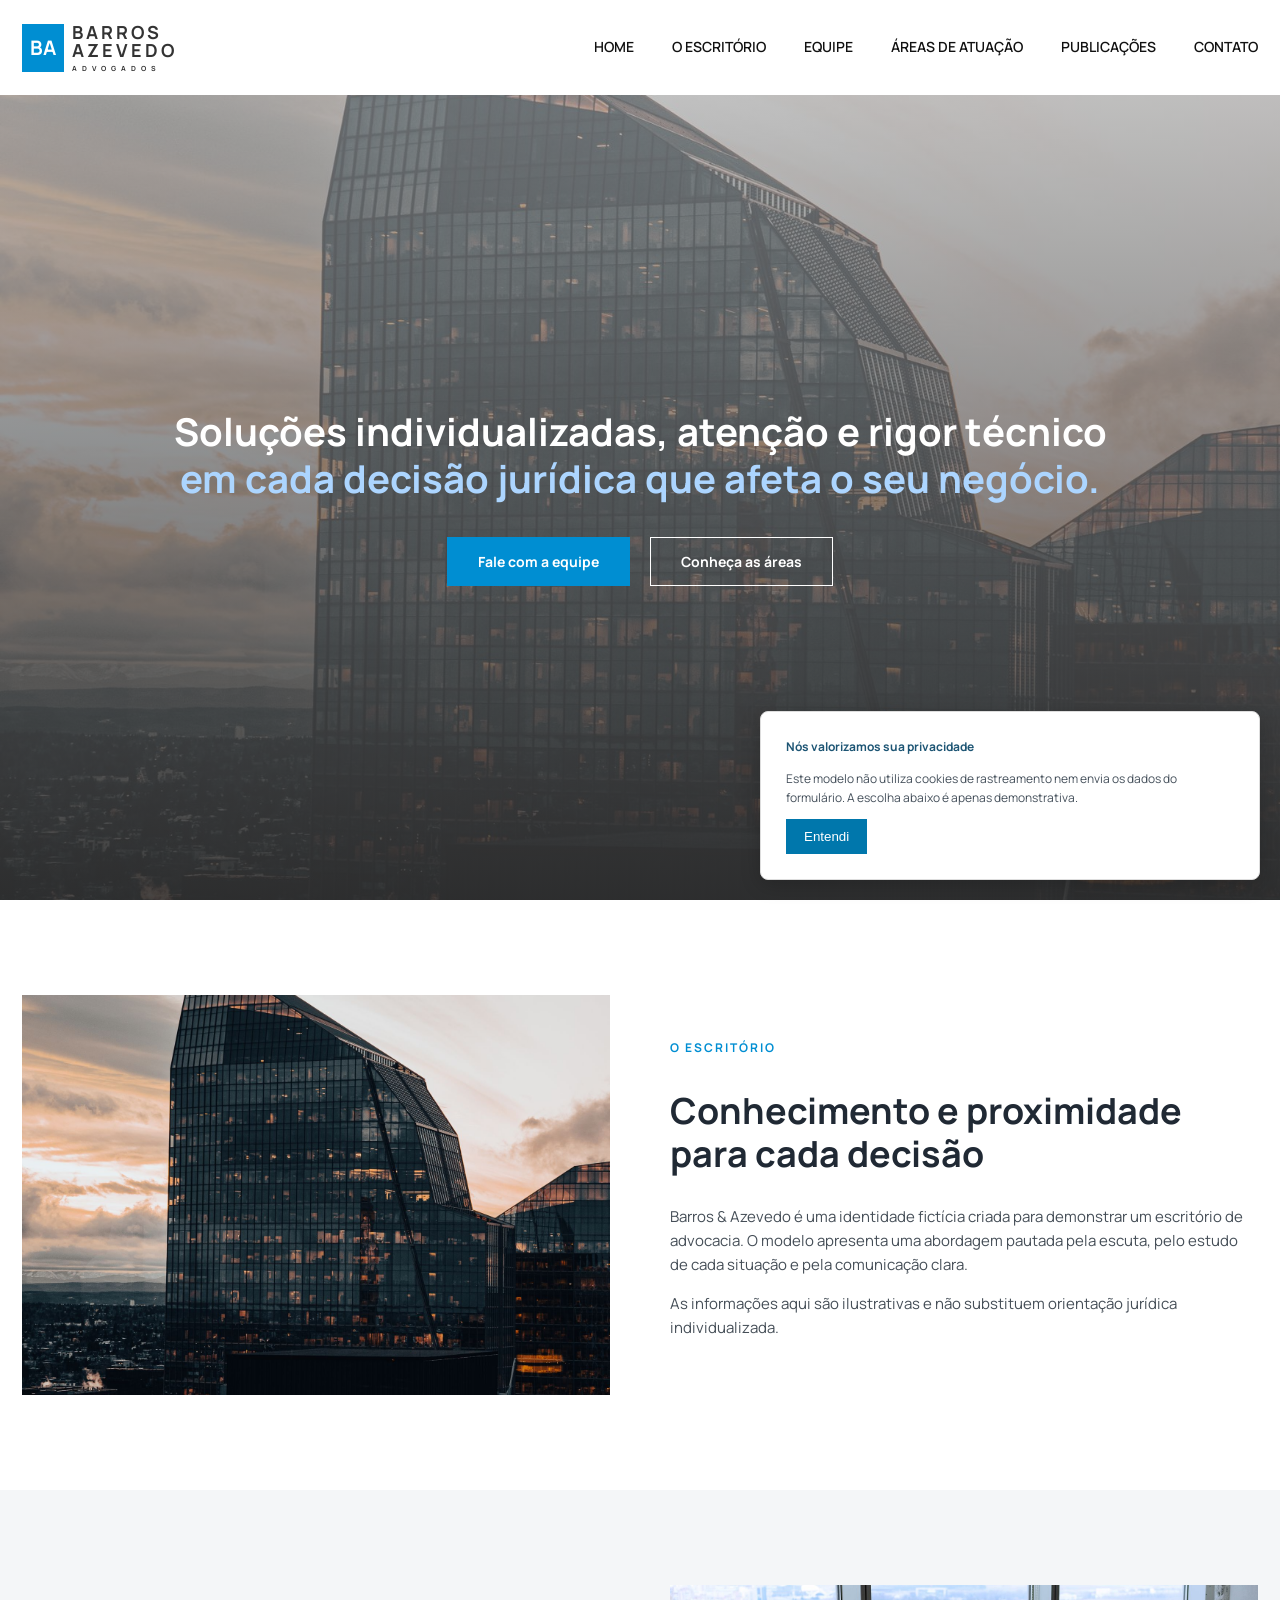
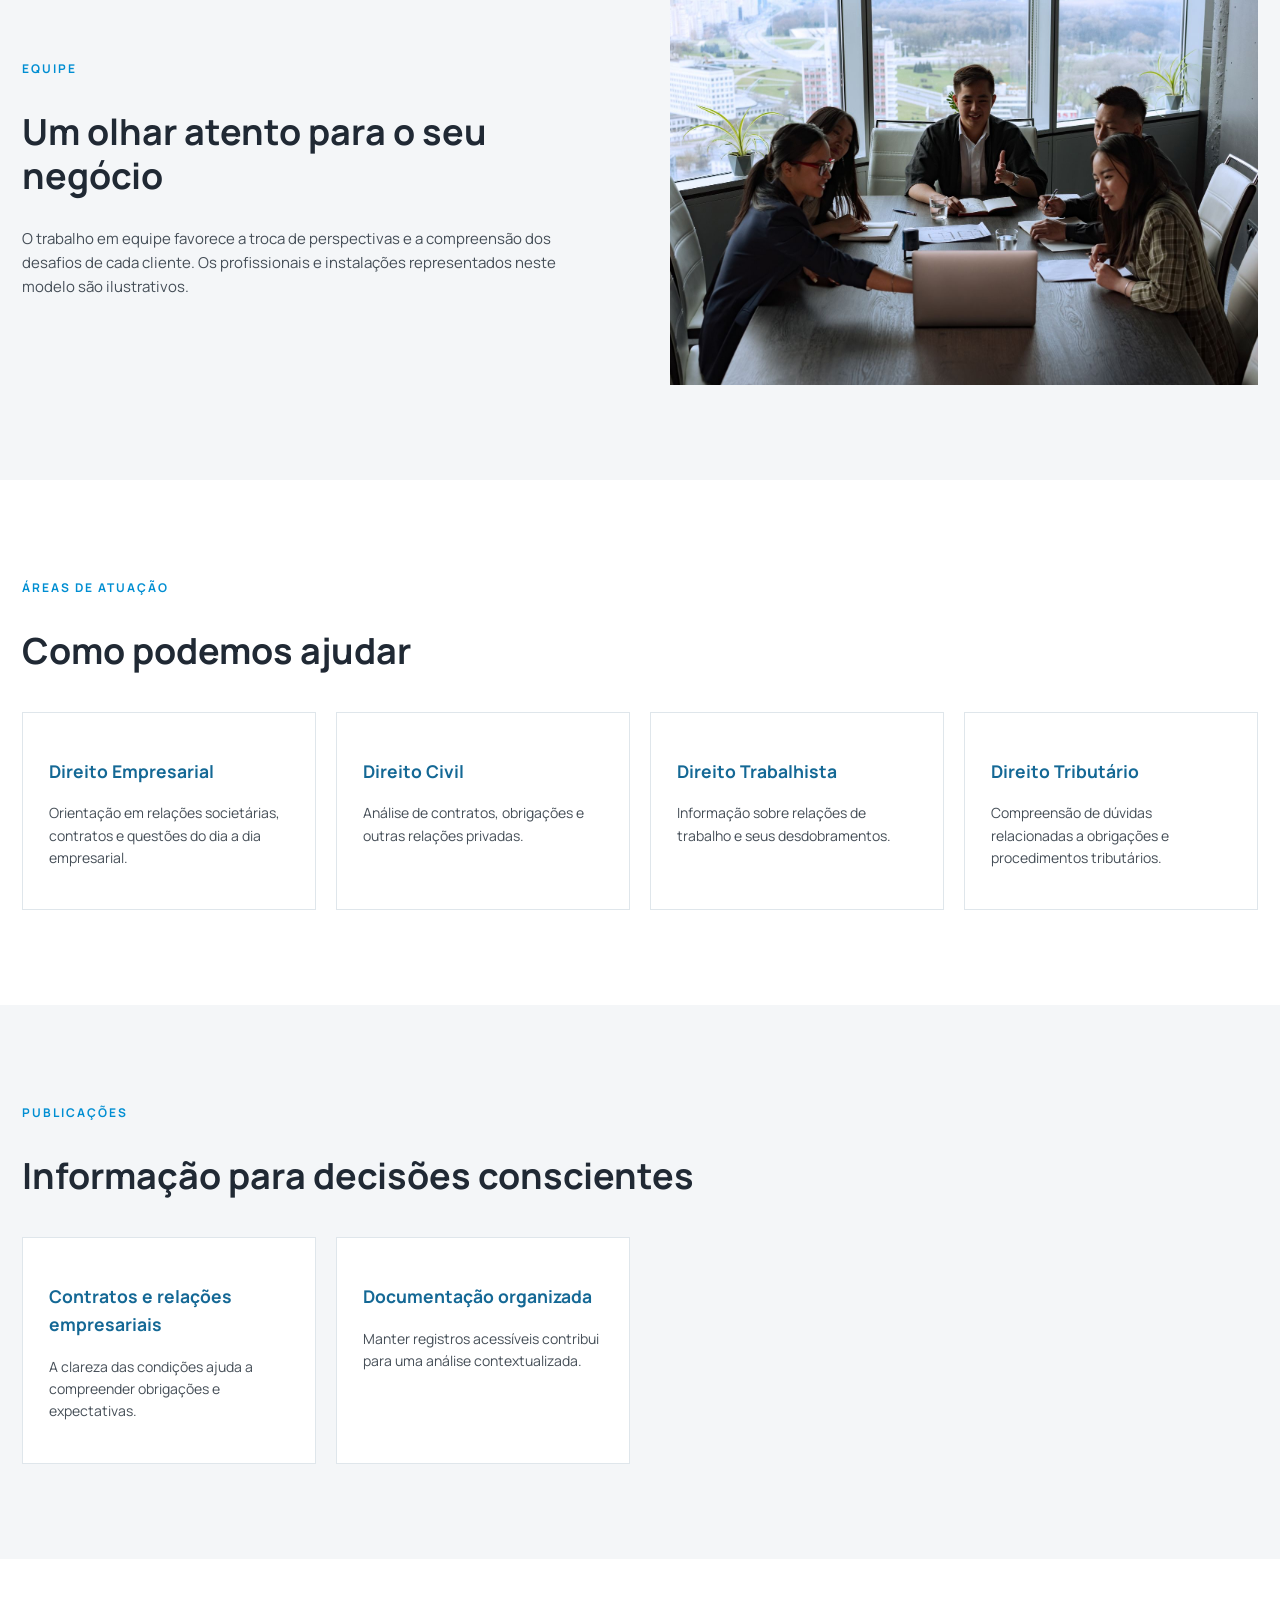
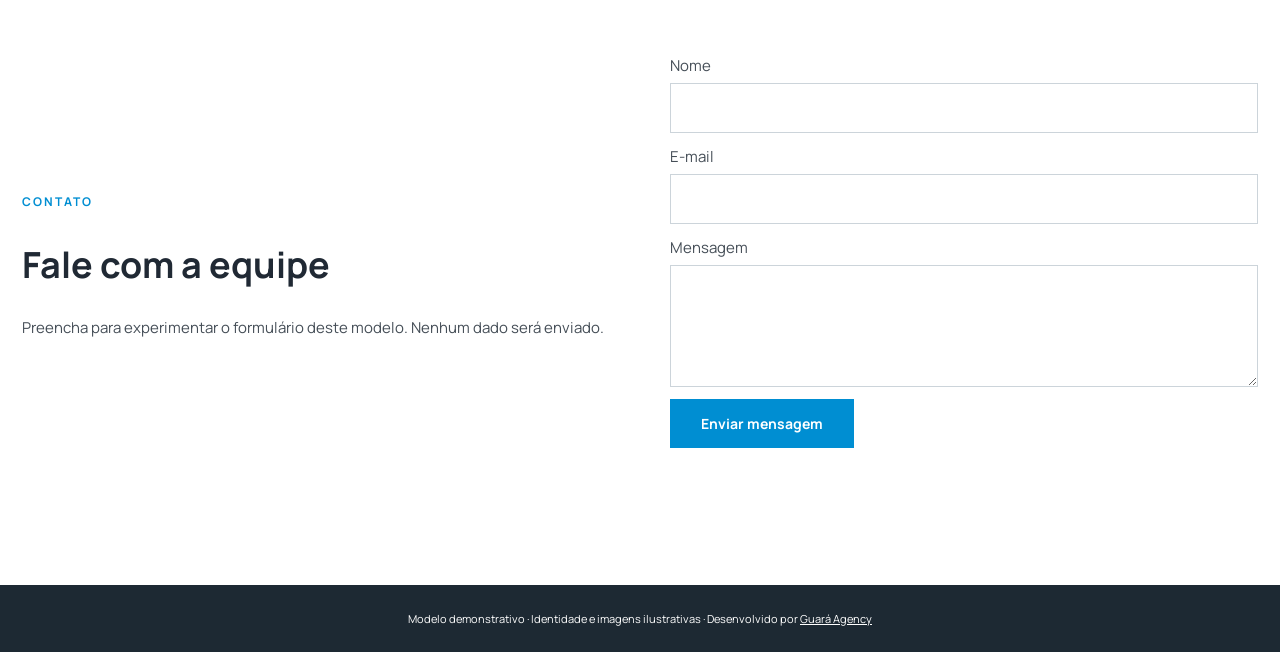
==== index.html @ d11b994a "Criar modelo de advocacia empresarial" ====
<!doctype html><html lang="pt-BR"><head><meta charset="utf-8"><meta name="viewport" content="width=device-width,initial-scale=1"><title>Barros &amp; Azevedo | Advogados</title><link href="https://fonts.googleapis.com/css2?family=Manrope:wght@400;500;600;700&display=swap" rel="stylesheet"><link rel="stylesheet" href="style.css"><script defer src="app.js"></script></head><body><header><div class="wrap nav"><a class="brand" href="#inicio"><b>BA</b><span>BARROS<br>AZEVEDO<small>ADVOGADOS</small></span></a><button class="menu" aria-expanded="false" aria-controls="links" aria-label="Abrir menu">☰</button><nav id="links"><a href="#inicio">HOME</a><a href="#escritorio">O ESCRITÓRIO</a><a href="#equipe">EQUIPE</a><a href="#atuacao">ÁREAS DE ATUAÇÃO</a><a href="#publicacoes">PUBLICAÇÕES</a><a href="#contato">CONTATO</a></nav></div></header><main id="inicio"><section class="hero"><div class="wrap"><h1>Soluções individualizadas, atenção e rigor técnico<br><span>em cada decisão jurídica que afeta o seu negócio.</span></h1><a class="btn" href="#contato">Fale com a equipe</a><a class="btn outline" href="#atuacao">Conheça as áreas</a></div></section><section id="escritorio" class="section"><div class="wrap split"><img src="assets/30702862.jpg" alt="Vista urbana, fotografia ilustrativa"><div><span class="eyebrow">O ESCRITÓRIO</span><h2>Conhecimento e proximidade para cada decisão</h2><p>Barros &amp; Azevedo é uma identidade fictícia criada para demonstrar um escritório de advocacia. O modelo apresenta uma abordagem pautada pela escuta, pelo estudo de cada situação e pela comunicação clara.</p><p>As informações aqui são ilustrativas e não substituem orientação jurídica individualizada.</p></div></div></section><section id="equipe" class="section pale"><div class="wrap split"><div><span class="eyebrow">EQUIPE</span><h2>Um olhar atento para o seu negócio</h2><p>O trabalho em equipe favorece a troca de perspectivas e a compreensão dos desafios de cada cliente. Os profissionais e instalações representados neste modelo são ilustrativos.</p></div><img src="assets/8101928.jpg" alt="Reunião profissional, fotografia ilustrativa"></div></section><section id="atuacao" class="section"><div class="wrap"><span class="eyebrow">ÁREAS DE ATUAÇÃO</span><h2>Como podemos ajudar</h2><div class="cards"><article><h3>Direito Empresarial</h3><p>Orientação em relações societárias, contratos e questões do dia a dia empresarial.</p></article><article><h3>Direito Civil</h3><p>Análise de contratos, obrigações e outras relações privadas.</p></article><article><h3>Direito Trabalhista</h3><p>Informação sobre relações de trabalho e seus desdobramentos.</p></article><article><h3>Direito Tributário</h3><p>Compreensão de dúvidas relacionadas a obrigações e procedimentos tributários.</p></article></div></div></section><section id="publicacoes" class="section pale"><div class="wrap"><span class="eyebrow">PUBLICAÇÕES</span><h2>Informação para decisões conscientes</h2><div class="cards"><article><h3>Contratos e relações empresariais</h3><p>A clareza das condições ajuda a compreender obrigações e expectativas.</p></article><article><h3>Documentação organizada</h3><p>Manter registros acessíveis contribui para uma análise contextualizada.</p></article></div></div></section><section id="contato" class="section"><div class="wrap split"><div><span class="eyebrow">CONTATO</span><h2>Fale com a equipe</h2><p>Preencha para experimentar o formulário deste modelo. Nenhum dado será enviado.</p></div><form><label>Nome<input name="nome" required></label><label>E-mail<input name="email" type="email" required></label><label>Mensagem<textarea rows="4" required></textarea></label><button class="btn">Enviar mensagem</button><p id="result" role="status"></p></form></div></section></main><footer>Modelo demonstrativo · Identidade e imagens ilustrativas · Desenvolvido por <a href="https://guaraagency.com.br/">Guará Agency</a></footer><aside id="notice" class="notice" aria-label="Aviso de privacidade"><b>Nós valorizamos sua privacidade</b><p>Este modelo não utiliza cookies de rastreamento nem envia os dados do formulário. A escolha abaixo é apenas demonstrativa.</p><button id="close-notice">Entendi</button></aside></body></html>
---- style.css ----
:root{--blue:#008ed2;--ink:#202934}*{box-sizing:border-box}html{scroll-behavior:smooth}body{margin:0;font:400 15px/1.6 Manrope,sans-serif;color:#454e57}a{color:inherit;text-decoration:none}.wrap{width:min(1250px,calc(100% - 44px));margin:auto}.nav{height:95px;display:flex;align-items:center;justify-content:space-between}.brand{display:flex;gap:8px;align-items:center;font:700 18px/1 Manrope;letter-spacing:3px;color:#333}.brand b{background:var(--blue);color:white;padding:14px 8px;font-size:20px;letter-spacing:0}.brand small{display:block;letter-spacing:5px;font-size:7px;margin-top:6px}nav{display:flex;gap:38px;color:#111;font-weight:600;font-size:14px}nav a:hover{color:var(--blue)}.menu{display:none}.hero{min-height:805px;background:linear-gradient(#aaa9,#333d),url('assets/30702862.jpg') center/cover;display:grid;place-items:center;color:white;text-align:center}.hero h1{font-size:clamp(31px,3vw,42px);line-height:1.2;margin:0 0 35px}.hero h1 span{color:#acd5ff}.btn{display:inline-block;border:1px solid var(--blue);background:var(--blue);color:white;padding:14px 30px;font:700 14px Manrope;cursor:pointer}.outline{background:transparent;border-color:white;margin-left:20px}.section{padding:95px 0}.split{display:grid;grid-template-columns:1fr 1fr;gap:60px;align-items:center}.split img{width:100%;height:400px;object-fit:cover}.eyebrow{color:var(--blue);font-size:12px;font-weight:700;letter-spacing:2px}.section h2{font-size:36px;color:var(--ink);line-height:1.2}.pale{background:#f4f6f8}.cards{display:grid;grid-template-columns:repeat(4,1fr);gap:20px;margin-top:40px}.cards article{border:1px solid #dfe6eb;padding:26px;background:white}.cards h3{color:#146895}.cards p{font-size:14px}form{display:grid;gap:12px}label{display:grid;gap:5px}input,textarea{font:inherit;padding:12px;border:1px solid #ccd4da}form button{width:max-content}footer{background:#1d2933;color:white;text-align:center;padding:25px;font-size:11px}footer a{text-decoration:underline}.notice{position:fixed;bottom:20px;right:20px;width:min(500px,calc(100% - 40px));background:white;padding:25px;border:1px solid #ddd;border-radius:8px;box-shadow:0 5px 20px #0003;font-size:12px;color:#45505b}.notice b{color:#1d5574}.notice button{background:#0077ac;color:white;border:0;padding:10px 18px;cursor:pointer}@media(max-width:800px){.nav{height:80px}.brand{font-size:14px}.menu{display:block;border:0;background:none;font-size:24px}nav{display:none;position:absolute;top:80px;left:0;right:0;background:white;z-index:3;flex-direction:column;gap:15px;padding:20px}nav.open{display:flex}.hero{min-height:650px}.hero h1{font-size:30px}.outline{margin:10px 0 0}.split,.cards{grid-template-columns:1fr;gap:20px}.section{padding:60px 0}.split img{height:280px}.section h2{font-size:30px}}@media(prefers-reduced-motion:reduce){html{scroll-behavior:auto}}
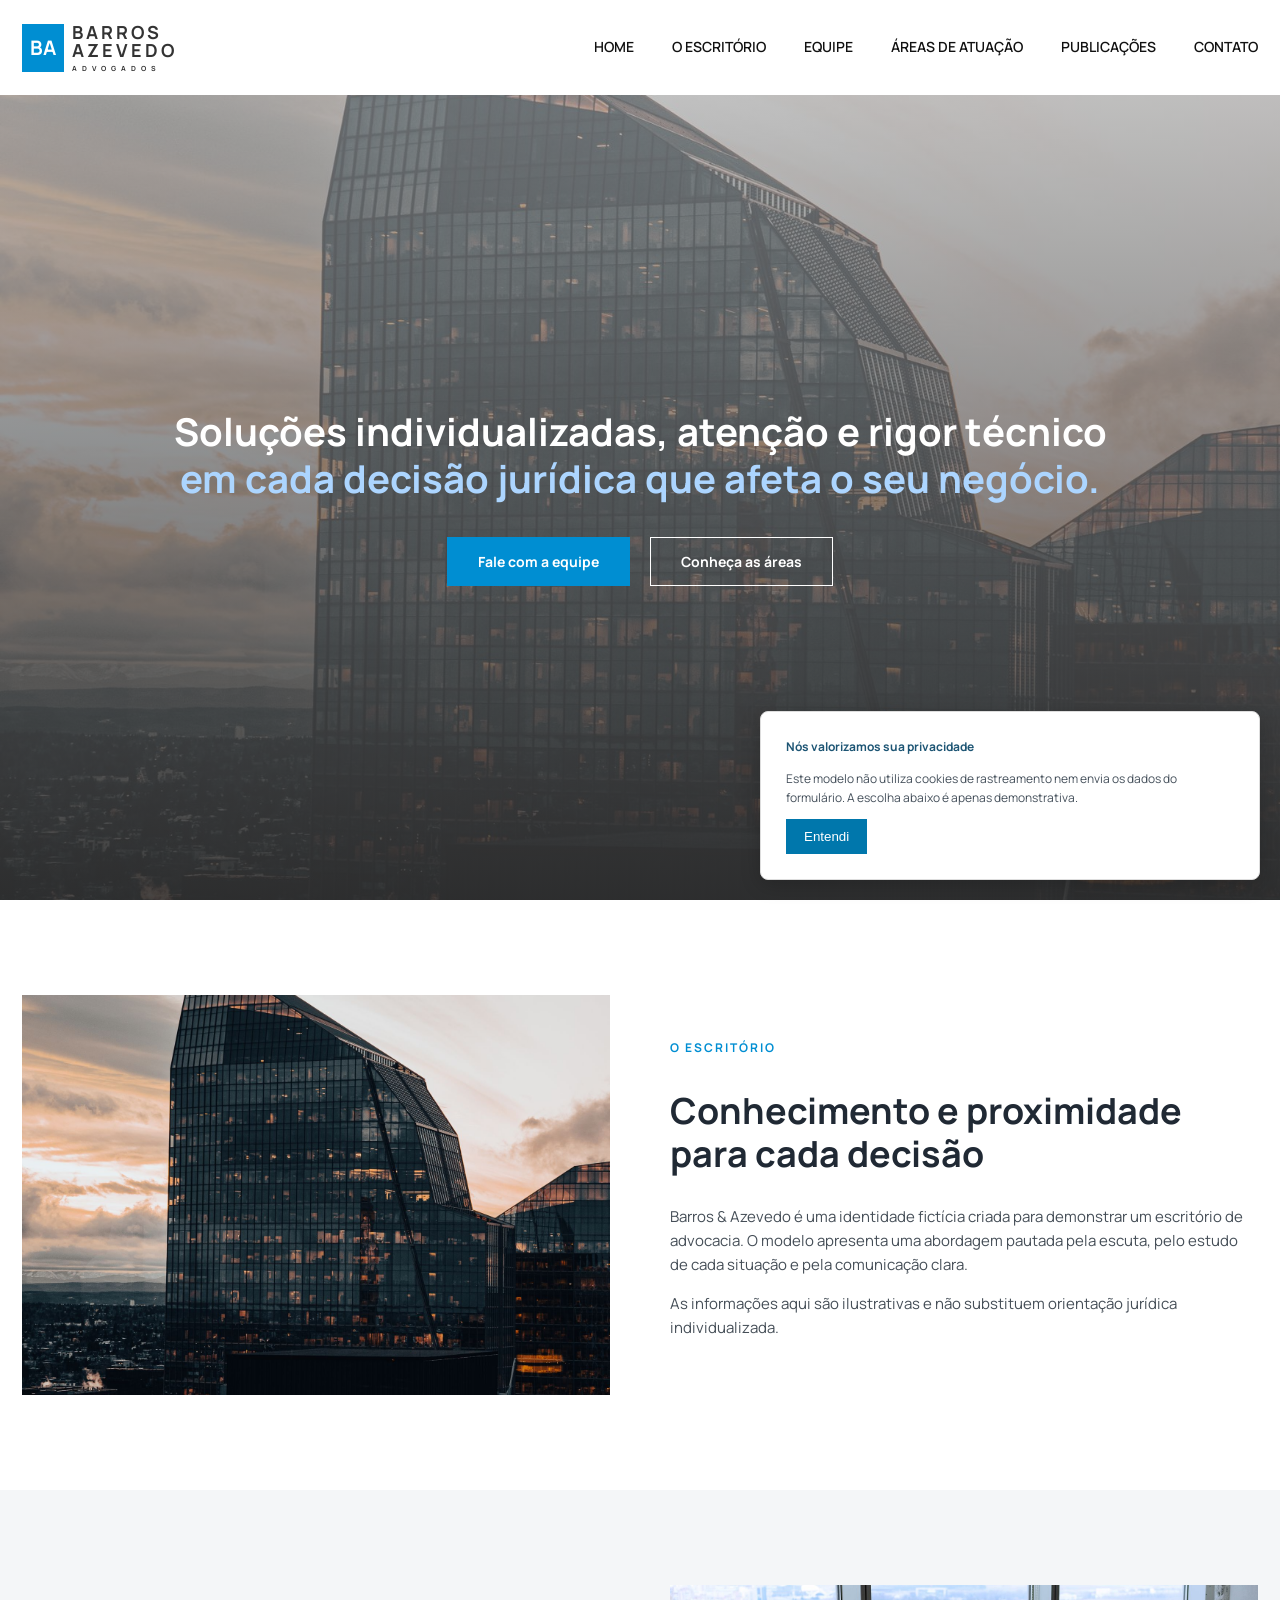
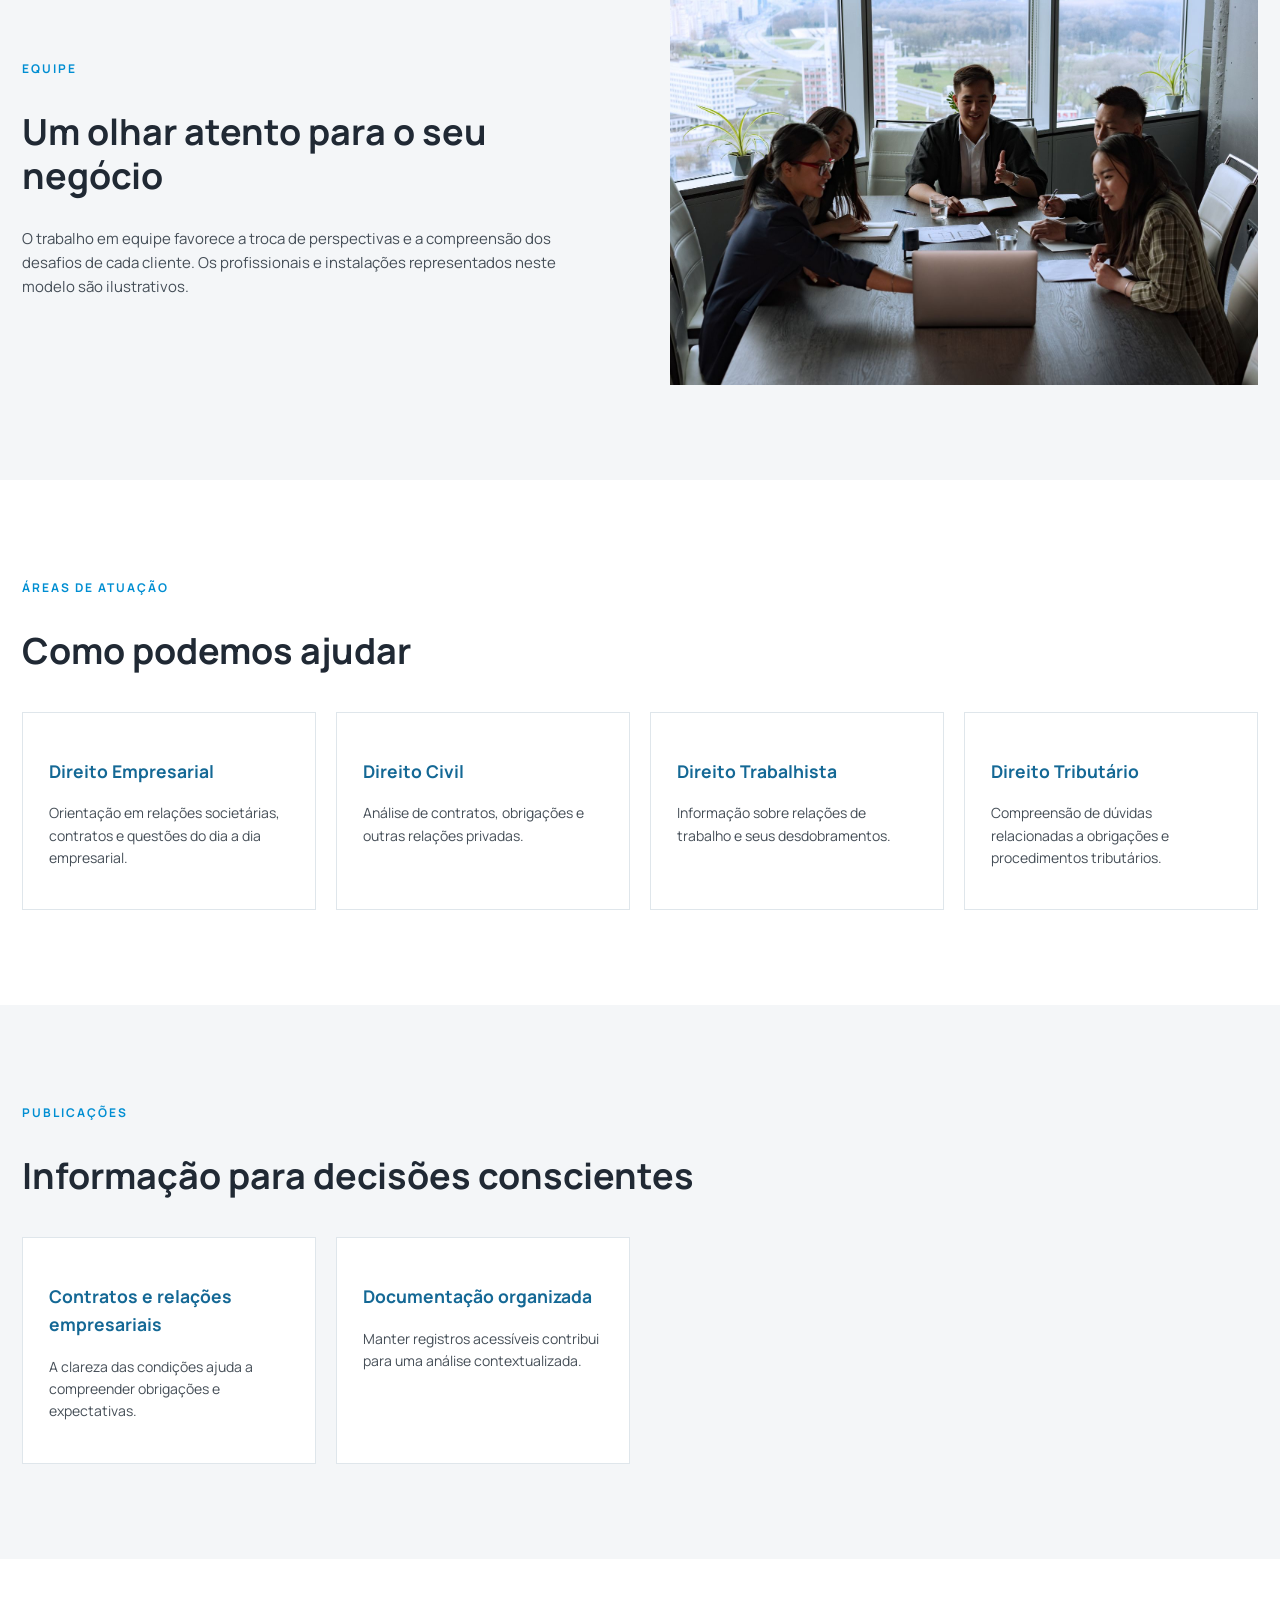
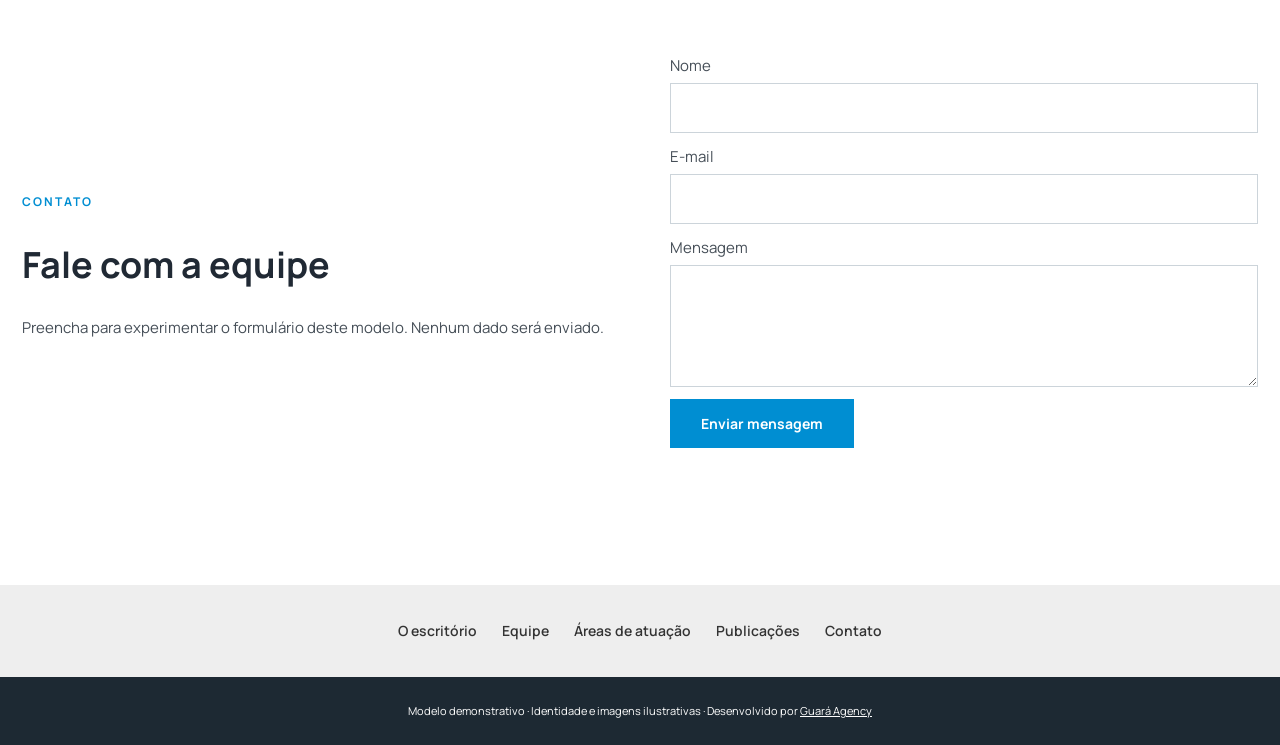
==== commit e92214de: "Acrescentar páginas institucionais demonstrativas" ====
--- a/index.html
+++ b/index.html
@@ -1 +1 @@
-<!doctype html><html lang="pt-BR"><head><meta charset="utf-8"><meta name="viewport" content="width=device-width,initial-scale=1"><title>Barros &amp; Azevedo | Advogados</title><link href="https://fonts.googleapis.com/css2?family=Manrope:wght@400;500;600;700&display=swap" rel="stylesheet"><link rel="stylesheet" href="style.css"><script defer src="app.js"></script></head><body><header><div class="wrap nav"><a class="brand" href="#inicio"><b>BA</b><span>BARROS<br>AZEVEDO<small>ADVOGADOS</small></span></a><button class="menu" aria-expanded="false" aria-controls="links" aria-label="Abrir menu">☰</button><nav id="links"><a href="#inicio">HOME</a><a href="#escritorio">O ESCRITÓRIO</a><a href="#equipe">EQUIPE</a><a href="#atuacao">ÁREAS DE ATUAÇÃO</a><a href="#publicacoes">PUBLICAÇÕES</a><a href="#contato">CONTATO</a></nav></div></header><main id="inicio"><section class="hero"><div class="wrap"><h1>Soluções individualizadas, atenção e rigor técnico<br><span>em cada decisão jurídica que afeta o seu negócio.</span></h1><a class="btn" href="#contato">Fale com a equipe</a><a class="btn outline" href="#atuacao">Conheça as áreas</a></div></section><section id="escritorio" class="section"><div class="wrap split"><img src="assets/30702862.jpg" alt="Vista urbana, fotografia ilustrativa"><div><span class="eyebrow">O ESCRITÓRIO</span><h2>Conhecimento e proximidade para cada decisão</h2><p>Barros &amp; Azevedo é uma identidade fictícia criada para demonstrar um escritório de advocacia. O modelo apresenta uma abordagem pautada pela escuta, pelo estudo de cada situação e pela comunicação clara.</p><p>As informações aqui são ilustrativas e não substituem orientação jurídica individualizada.</p></div></div></section><section id="equipe" class="section pale"><div class="wrap split"><div><span class="eyebrow">EQUIPE</span><h2>Um olhar atento para o seu negócio</h2><p>O trabalho em equipe favorece a troca de perspectivas e a compreensão dos desafios de cada cliente. Os profissionais e instalações representados neste modelo são ilustrativos.</p></div><img src="assets/8101928.jpg" alt="Reunião profissional, fotografia ilustrativa"></div></section><section id="atuacao" class="section"><div class="wrap"><span class="eyebrow">ÁREAS DE ATUAÇÃO</span><h2>Como podemos ajudar</h2><div class="cards"><article><h3>Direito Empresarial</h3><p>Orientação em relações societárias, contratos e questões do dia a dia empresarial.</p></article><article><h3>Direito Civil</h3><p>Análise de contratos, obrigações e outras relações privadas.</p></article><article><h3>Direito Trabalhista</h3><p>Informação sobre relações de trabalho e seus desdobramentos.</p></article><article><h3>Direito Tributário</h3><p>Compreensão de dúvidas relacionadas a obrigações e procedimentos tributários.</p></article></div></div></section><section id="publicacoes" class="section pale"><div class="wrap"><span class="eyebrow">PUBLICAÇÕES</span><h2>Informação para decisões conscientes</h2><div class="cards"><article><h3>Contratos e relações empresariais</h3><p>A clareza das condições ajuda a compreender obrigações e expectativas.</p></article><article><h3>Documentação organizada</h3><p>Manter registros acessíveis contribui para uma análise contextualizada.</p></article></div></div></section><section id="contato" class="section"><div class="wrap split"><div><span class="eyebrow">CONTATO</span><h2>Fale com a equipe</h2><p>Preencha para experimentar o formulário deste modelo. Nenhum dado será enviado.</p></div><form><label>Nome<input name="nome" required></label><label>E-mail<input name="email" type="email" required></label><label>Mensagem<textarea rows="4" required></textarea></label><button class="btn">Enviar mensagem</button><p id="result" role="status"></p></form></div></section></main><footer>Modelo demonstrativo · Identidade e imagens ilustrativas · Desenvolvido por <a href="https://guaraagency.com.br/">Guará Agency</a></footer><aside id="notice" class="notice" aria-label="Aviso de privacidade"><b>Nós valorizamos sua privacidade</b><p>Este modelo não utiliza cookies de rastreamento nem envia os dados do formulário. A escolha abaixo é apenas demonstrativa.</p><button id="close-notice">Entendi</button></aside></body></html>
+<!doctype html><html lang="pt-BR"><head><meta charset="utf-8"><meta name="viewport" content="width=device-width,initial-scale=1"><title>Barros &amp; Azevedo | Advogados</title><link href="https://fonts.googleapis.com/css2?family=Manrope:wght@400;500;600;700&display=swap" rel="stylesheet"><link rel="stylesheet" href="style.css"><script defer src="app.js"></script></head><body><header><div class="wrap nav"><a class="brand" href="#inicio"><b>BA</b><span>BARROS<br>AZEVEDO<small>ADVOGADOS</small></span></a><button class="menu" aria-expanded="false" aria-controls="links" aria-label="Abrir menu">☰</button><nav id="links"><a href="#inicio">HOME</a><a href="#escritorio">O ESCRITÓRIO</a><a href="#equipe">EQUIPE</a><a href="#atuacao">ÁREAS DE ATUAÇÃO</a><a href="#publicacoes">PUBLICAÇÕES</a><a href="#contato">CONTATO</a></nav></div></header><main id="inicio"><section class="hero"><div class="wrap"><h1>Soluções individualizadas, atenção e rigor técnico<br><span>em cada decisão jurídica que afeta o seu negócio.</span></h1><a class="btn" href="#contato">Fale com a equipe</a><a class="btn outline" href="#atuacao">Conheça as áreas</a></div></section><section id="escritorio" class="section"><div class="wrap split"><img src="assets/30702862.jpg" alt="Vista urbana, fotografia ilustrativa"><div><span class="eyebrow">O ESCRITÓRIO</span><h2>Conhecimento e proximidade para cada decisão</h2><p>Barros &amp; Azevedo é uma identidade fictícia criada para demonstrar um escritório de advocacia. O modelo apresenta uma abordagem pautada pela escuta, pelo estudo de cada situação e pela comunicação clara.</p><p>As informações aqui são ilustrativas e não substituem orientação jurídica individualizada.</p></div></div></section><section id="equipe" class="section pale"><div class="wrap split"><div><span class="eyebrow">EQUIPE</span><h2>Um olhar atento para o seu negócio</h2><p>O trabalho em equipe favorece a troca de perspectivas e a compreensão dos desafios de cada cliente. Os profissionais e instalações representados neste modelo são ilustrativos.</p></div><img src="assets/8101928.jpg" alt="Reunião profissional, fotografia ilustrativa"></div></section><section id="atuacao" class="section"><div class="wrap"><span class="eyebrow">ÁREAS DE ATUAÇÃO</span><h2>Como podemos ajudar</h2><div class="cards"><article><h3>Direito Empresarial</h3><p>Orientação em relações societárias, contratos e questões do dia a dia empresarial.</p></article><article><h3>Direito Civil</h3><p>Análise de contratos, obrigações e outras relações privadas.</p></article><article><h3>Direito Trabalhista</h3><p>Informação sobre relações de trabalho e seus desdobramentos.</p></article><article><h3>Direito Tributário</h3><p>Compreensão de dúvidas relacionadas a obrigações e procedimentos tributários.</p></article></div></div></section><section id="publicacoes" class="section pale"><div class="wrap"><span class="eyebrow">PUBLICAÇÕES</span><h2>Informação para decisões conscientes</h2><div class="cards"><article><h3>Contratos e relações empresariais</h3><p>A clareza das condições ajuda a compreender obrigações e expectativas.</p></article><article><h3>Documentação organizada</h3><p>Manter registros acessíveis contribui para uma análise contextualizada.</p></article></div></div></section><section id="contato" class="section"><div class="wrap split"><div><span class="eyebrow">CONTATO</span><h2>Fale com a equipe</h2><p>Preencha para experimentar o formulário deste modelo. Nenhum dado será enviado.</p></div><form><label>Nome<input name="nome" required></label><label>E-mail<input name="email" type="email" required></label><label>Mensagem<textarea rows="4" required></textarea></label><button class="btn">Enviar mensagem</button><p id="result" role="status"></p></form></div></section><nav class="internal-links" aria-label="Páginas do modelo"><a href="escritorio/">O escritório</a><a href="equipe/">Equipe</a><a href="areas/">Áreas de atuação</a><a href="publicacoes/">Publicações</a><a href="contato/">Contato</a></nav></main><footer>Modelo demonstrativo · Identidade e imagens ilustrativas · Desenvolvido por <a href="https://guaraagency.com.br/">Guará Agency</a></footer><aside id="notice" class="notice" aria-label="Aviso de privacidade"><b>Nós valorizamos sua privacidade</b><p>Este modelo não utiliza cookies de rastreamento nem envia os dados do formulário. A escolha abaixo é apenas demonstrativa.</p><button id="close-notice">Entendi</button></aside></body></html>
--- a/style.css
+++ b/style.css
@@ -1 +1,3 @@
 :root{--blue:#008ed2;--ink:#202934}*{box-sizing:border-box}html{scroll-behavior:smooth}body{margin:0;font:400 15px/1.6 Manrope,sans-serif;color:#454e57}a{color:inherit;text-decoration:none}.wrap{width:min(1250px,calc(100% - 44px));margin:auto}.nav{height:95px;display:flex;align-items:center;justify-content:space-between}.brand{display:flex;gap:8px;align-items:center;font:700 18px/1 Manrope;letter-spacing:3px;color:#333}.brand b{background:var(--blue);color:white;padding:14px 8px;font-size:20px;letter-spacing:0}.brand small{display:block;letter-spacing:5px;font-size:7px;margin-top:6px}nav{display:flex;gap:38px;color:#111;font-weight:600;font-size:14px}nav a:hover{color:var(--blue)}.menu{display:none}.hero{min-height:805px;background:linear-gradient(#aaa9,#333d),url('assets/30702862.jpg') center/cover;display:grid;place-items:center;color:white;text-align:center}.hero h1{font-size:clamp(31px,3vw,42px);line-height:1.2;margin:0 0 35px}.hero h1 span{color:#acd5ff}.btn{display:inline-block;border:1px solid var(--blue);background:var(--blue);color:white;padding:14px 30px;font:700 14px Manrope;cursor:pointer}.outline{background:transparent;border-color:white;margin-left:20px}.section{padding:95px 0}.split{display:grid;grid-template-columns:1fr 1fr;gap:60px;align-items:center}.split img{width:100%;height:400px;object-fit:cover}.eyebrow{color:var(--blue);font-size:12px;font-weight:700;letter-spacing:2px}.section h2{font-size:36px;color:var(--ink);line-height:1.2}.pale{background:#f4f6f8}.cards{display:grid;grid-template-columns:repeat(4,1fr);gap:20px;margin-top:40px}.cards article{border:1px solid #dfe6eb;padding:26px;background:white}.cards h3{color:#146895}.cards p{font-size:14px}form{display:grid;gap:12px}label{display:grid;gap:5px}input,textarea{font:inherit;padding:12px;border:1px solid #ccd4da}form button{width:max-content}footer{background:#1d2933;color:white;text-align:center;padding:25px;font-size:11px}footer a{text-decoration:underline}.notice{position:fixed;bottom:20px;right:20px;width:min(500px,calc(100% - 40px));background:white;padding:25px;border:1px solid #ddd;border-radius:8px;box-shadow:0 5px 20px #0003;font-size:12px;color:#45505b}.notice b{color:#1d5574}.notice button{background:#0077ac;color:white;border:0;padding:10px 18px;cursor:pointer}@media(max-width:800px){.nav{height:80px}.brand{font-size:14px}.menu{display:block;border:0;background:none;font-size:24px}nav{display:none;position:absolute;top:80px;left:0;right:0;background:white;z-index:3;flex-direction:column;gap:15px;padding:20px}nav.open{display:flex}.hero{min-height:650px}.hero h1{font-size:30px}.outline{margin:10px 0 0}.split,.cards{grid-template-columns:1fr;gap:20px}.section{padding:60px 0}.split img{height:280px}.section h2{font-size:30px}}@media(prefers-reduced-motion:reduce){html{scroll-behavior:auto}}
+
+.internal-hero{background:#263442;color:#fff;padding:95px 0;text-align:center}.internal-hero h1{font-size:42px;margin:5px}.internal-hero p{font-size:11px;letter-spacing:2px}.internal-copy{padding:70px 0;max-width:850px;min-height:350px}.internal-copy h2{font-size:30px}.internal-copy p{font-size:16px}.internal-action{display:inline-block;padding:12px 20px;background:#896f48;color:white;margin-top:15px}.internal-links{display:flex;flex-wrap:wrap;justify-content:center;gap:25px;padding:35px;background:#eee;color:#333;font-size:14px}
